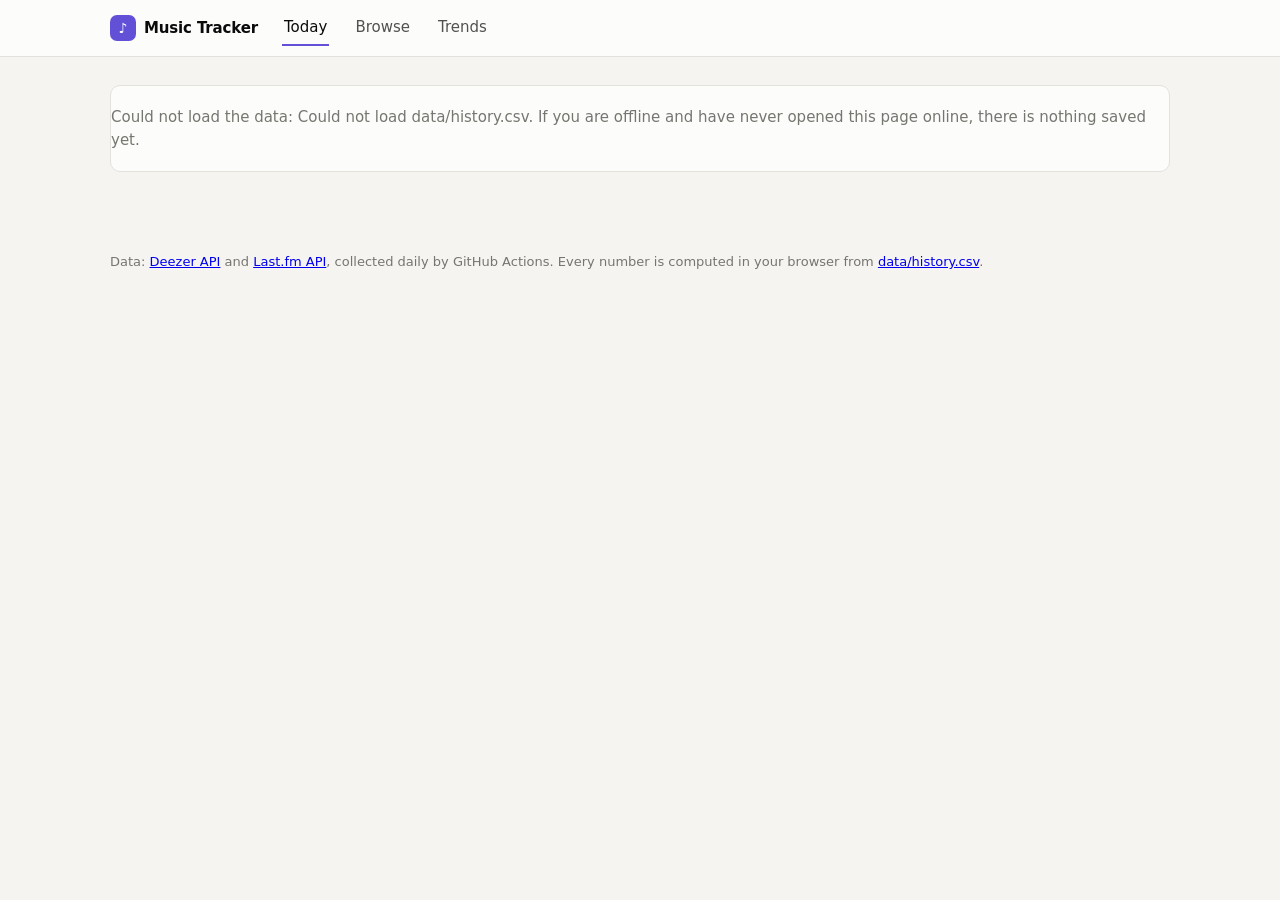
==== site/index.html @ 7ea9a16c "Add shared layout, charts and the Today page Co-Authored-By: Claude Opus 5.5 <noreply@anthropic.com>" ====
<!DOCTYPE html>
<html lang="en">
<head>
  <meta charset="utf-8">
  <meta name="viewport" content="width=device-width, initial-scale=1">
  <title>Today · Music Tracker</title>
  <meta name="description" content="Daily Deezer and Last.fm numbers for 15 artists.">
  <meta name="theme-color" content="#6250d6">
  <link rel="manifest" href="manifest.webmanifest">
  <link rel="icon" href="icons/icon.svg" type="image/svg+xml">
  <link rel="apple-touch-icon" href="icons/icon-192.png">
  <link rel="stylesheet" href="css/style.css">
</head>
<body>
  <main id="app"><p class="muted">Loading…</p></main>
  <footer>Data: <a href="https://developers.deezer.com/api">Deezer API</a> and <a href="https://www.last.fm/api">Last.fm API</a>, collected daily by GitHub Actions. Every number is computed in your browser from <a href="data/history.csv">data/history.csv</a>.</footer>
  <script type="module" src="js/today.js"></script>
</body>
</html>
---- site/css/style.css ----
/* One set of fonts and colors for all three pages. */
:root {
  color-scheme: light;
  --font: "Inter", "Segoe UI", system-ui, -apple-system, Roboto, Helvetica, Arial, sans-serif;
  --mono: ui-monospace, "SF Mono", Menlo, Consolas, monospace;
  --bg: #f5f4f1;
  --surface-1: #fcfcfb;
  --border: #e3e1dc;
  --grid: #ebe9e4;
  --text-primary: #0b0b0b;
  --text-secondary: #52514e;
  --text-muted: #77756f;
  --accent: #6250d6;
  --accent-ink: #ffffff;
  --up: #1a7f37;
  --down: #c4342f;
  --good: #1a7f37;
  --critical: #c4342f;
  --series-1: #2a78d6; --series-2: #eb6834; --series-3: #1baf7a; --series-4: #eda100;
  --series-5: #e87ba4; --series-6: #008300; --series-7: #6250d6; --series-8: #e34948;
  --star: #e0a100;
  --radius: 10px;
}
@media (prefers-color-scheme: dark) {
  :root {
    color-scheme: dark;
    --bg: #121211;
    --surface-1: #1a1a19;
    --border: #2f2f2c;
    --grid: #2a2a28;
    --text-primary: #f0efec;
    --text-secondary: #c3c2b7;
    --text-muted: #98978f;
    --accent: #9085e9;
    --accent-ink: #121211;
    --up: #4cc26a;
    --down: #ef7470;
    --good: #4cc26a;
    --critical: #ef7470;
    --series-1: #3987e5; --series-2: #d95926; --series-3: #199e70; --series-4: #c98500;
    --series-5: #d55181; --series-6: #0ca30c; --series-7: #9085e9; --series-8: #e66767;
  }
}

* { box-sizing: border-box; }
html, body { margin: 0; }
body {
  font-family: var(--font);
  background: var(--bg);
  color: var(--text-primary);
  line-height: 1.5;
  font-size: 15px;
}

/* Navigation bar (shared, injected by common.js) */
.nav {
  position: sticky; top: 0; z-index: 10;
  background: var(--surface-1);
  border-bottom: 1px solid var(--border);
}
.nav-inner {
  max-width: 1100px; margin: 0 auto; padding: 0 20px;
  display: flex; align-items: center; gap: 24px; height: 56px;
}
.brand { font-weight: 700; letter-spacing: -0.01em; color: var(--text-primary); text-decoration: none; display: flex; align-items: center; gap: 8px; }
.brand-mark { width: 26px; height: 26px; border-radius: 7px; background: var(--accent); display: grid; place-items: center; color: var(--accent-ink); font-size: 14px; }
.nav a.tab { color: var(--text-secondary); text-decoration: none; padding: 6px 2px; border-bottom: 2px solid transparent; font-weight: 500; }
.nav a.tab:hover { color: var(--text-primary); }
.nav a.tab[aria-current="page"] { color: var(--text-primary); border-bottom-color: var(--accent); }
.nav .spacer { flex: 1; }
.offline-badge { font-size: 12px; color: var(--text-secondary); border: 1px solid var(--border); border-radius: 999px; padding: 2px 10px; display: none; }
body.offline .offline-badge { display: inline-block; }

main { max-width: 1100px; margin: 0 auto; padding: 28px 20px 60px; }
h1 { font-size: 28px; letter-spacing: -0.02em; margin: 0 0 4px; }
h2 { font-size: 19px; letter-spacing: -0.01em; margin: 0 0 8px; }
.lede { color: var(--text-secondary); margin: 0 0 24px; }
.muted { color: var(--text-muted); }
.small { font-size: 13px; }

.card {
  background: var(--surface-1);
  border: 1px solid var(--border);
  border-radius: var(--radius);
  padding: 18px 20px;
  margin-bottom: 20px;
}

/* Stat tiles */
.tiles { display: grid; grid-template-columns: repeat(auto-fit, minmax(160px, 1fr)); gap: 12px; margin-bottom: 20px; }
.tile { background: var(--surface-1); border: 1px solid var(--border); border-radius: var(--radius); padding: 14px 16px; }
.tile .label { font-size: 12px; color: var(--text-secondary); text-transform: uppercase; letter-spacing: .04em; }
.tile .value { font-size: 26px; font-weight: 650; letter-spacing: -0.02em; font-variant-numeric: tabular-nums; }
.tile .sub { font-size: 13px; color: var(--text-muted); }

/* Source status */
.sources { display: flex; flex-wrap: wrap; gap: 10px; }
.source { display: flex; align-items: center; gap: 8px; border: 1px solid var(--border); border-radius: 999px; padding: 4px 12px 4px 8px; }
.dot { width: 18px; height: 18px; border-radius: 50%; display: grid; place-items: center; font-size: 11px; color: #fff; font-weight: 700; }
.dot.ok { background: var(--good); }
.dot.fail { background: var(--critical); }

/* Tables */
.table-wrap { overflow-x: auto; }
table { width: 100%; border-collapse: collapse; font-variant-numeric: tabular-nums; }
th, td { text-align: left; padding: 8px 10px; border-bottom: 1px solid var(--grid); white-space: nowrap; }
th { font-size: 12px; text-transform: uppercase; letter-spacing: .04em; color: var(--text-secondary); font-weight: 600; }
td.num, th.num { text-align: right; }
tr:last-child td { border-bottom: none; }
.delta { font-size: 12px; display: block; }
.delta.up { color: var(--up); }
.delta.down { color: var(--down); }
.delta.flat { color: var(--text-muted); }
th.sortable { cursor: pointer; user-select: none; }
th.sortable:hover { color: var(--text-primary); }
th .arrow { display: inline-block; width: 1em; color: var(--accent); }
.genre-pill { font-size: 12px; border: 1px solid var(--border); border-radius: 999px; padding: 1px 8px; color: var(--text-secondary); }

/* Controls */
.controls { display: flex; flex-wrap: wrap; gap: 12px; align-items: end; margin-bottom: 16px; }
.control { display: flex; flex-direction: column; gap: 4px; font-size: 12px; color: var(--text-secondary); }
input[type="search"], select {
  font: inherit; font-size: 14px; color: var(--text-primary);
  background: var(--surface-1); border: 1px solid var(--border); border-radius: 8px; padding: 7px 10px; min-width: 150px;
}
input[type="search"] { min-width: 220px; }
.check { display: flex; align-items: center; gap: 6px; font-size: 14px; color: var(--text-primary); }
button { font: inherit; }
.star-btn { background: none; border: none; cursor: pointer; font-size: 20px; line-height: 1; color: var(--text-muted); padding: 2px 4px; }
.star-btn[aria-pressed="true"] { color: var(--star); }
.chips { display: flex; flex-wrap: wrap; gap: 6px; }
.chip { display: inline-flex; align-items: center; gap: 6px; border: 1px solid var(--border); border-radius: 999px; padding: 3px 10px; font-size: 13px; cursor: pointer; background: var(--surface-1); color: var(--text-secondary); }
.chip[aria-pressed="true"] { color: var(--text-primary); border-color: var(--text-secondary); }
.chip .swatch { width: 10px; height: 10px; border-radius: 3px; background: var(--grid); }

/* Charts */
.chart { position: relative; width: 100%; }
.chart svg { display: block; width: 100%; height: auto; overflow: visible; }
.chart text { font-family: var(--font); fill: var(--text-secondary); font-size: 12px; }
.chart .axis line, .chart .grid line { stroke: var(--grid); }
.chart .baseline { stroke: var(--text-muted); }
.legend { display: flex; flex-wrap: wrap; gap: 12px; font-size: 13px; color: var(--text-secondary); margin: 8px 0 0; }
.legend span::before { content: ""; display: inline-block; width: 10px; height: 10px; border-radius: 3px; margin-right: 6px; background: var(--c); vertical-align: -1px; }
.tooltip {
  position: absolute; pointer-events: none; z-index: 5;
  background: var(--surface-1); color: var(--text-primary);
  border: 1px solid var(--border); border-radius: 8px; padding: 8px 10px;
  box-shadow: 0 4px 16px rgba(0,0,0,.12); font-size: 13px; min-width: 140px;
  opacity: 0; transition: opacity .08s;
}
.tooltip .t-title { font-weight: 600; margin-bottom: 4px; }
.tooltip .t-row { display: flex; gap: 8px; justify-content: space-between; font-variant-numeric: tabular-nums; }
.tooltip .t-key::before { content: ""; display: inline-block; width: 8px; height: 8px; border-radius: 2px; background: var(--c); margin-right: 6px; }

/* Trends findings */
.finding h2 { font-size: 20px; }
.finding p { color: var(--text-secondary); max-width: 75ch; }
.finding .how { font-size: 13px; color: var(--text-muted); }
details summary { cursor: pointer; color: var(--text-secondary); font-size: 13px; margin-top: 8px; }

.empty { color: var(--text-muted); padding: 20px 0; }
footer { max-width: 1100px; margin: 0 auto; padding: 0 20px 40px; color: var(--text-muted); font-size: 13px; }
@media (max-width: 640px) {
  .nav-inner { gap: 14px; }
  .brand span.name { display: none; }
}
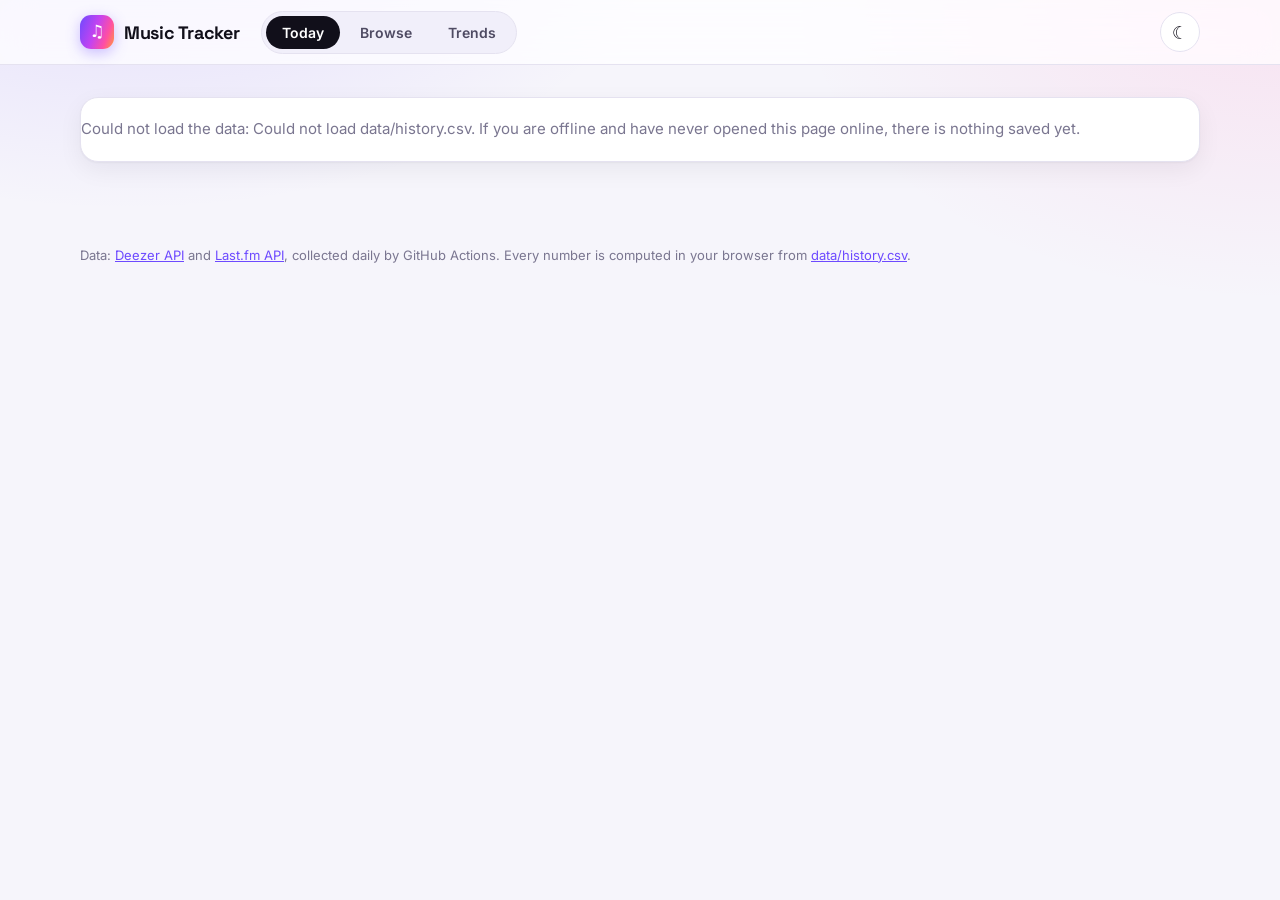
==== commit eede7715: "Redesign: new fonts, light and dark themes with a toggle, artist pop-up card Co-Authored-By: Claude " ====
--- a/site/index.html
+++ b/site/index.html
@@ -5,10 +5,20 @@
   <meta name="viewport" content="width=device-width, initial-scale=1">
   <title>Today · Music Tracker</title>
   <meta name="description" content="Daily Deezer and Last.fm numbers for 15 artists.">
-  <meta name="theme-color" content="#6250d6">
+  <meta name="theme-color" content="#0b0a12">
   <link rel="manifest" href="manifest.webmanifest">
   <link rel="icon" href="icons/icon.svg" type="image/svg+xml">
   <link rel="apple-touch-icon" href="icons/icon-192.png">
+  <script>
+    // Apply the saved theme (or the system's) before the page paints, so there is no flash.
+    (function () {
+      var t = null;
+      try { t = JSON.parse(localStorage.getItem("music-tracker-theme")); } catch (e) {}
+      if (t !== "light" && t !== "dark") t = matchMedia("(prefers-color-scheme: dark)").matches ? "dark" : "light";
+      document.documentElement.dataset.theme = t;
+    })();
+  </script>
+  <link rel="preload" href="fonts/space-grotesk.woff2" as="font" type="font/woff2" crossorigin>
   <link rel="stylesheet" href="css/style.css">
 </head>
 <body>
--- a/site/css/style.css
+++ b/site/css/style.css
@@ -1,166 +1,363 @@
-/* One set of fonts and colors for all three pages. */
-:root {
+/* One set of fonts and colors for all three pages, in a light and a dark theme.
+   The theme is set on <html data-theme="light|dark"> by the small script in each page's <head>. */
+@font-face { font-family: "Inter"; src: url("../fonts/inter.woff2") format("woff2"); font-weight: 100 900; font-display: swap; }
+@font-face { font-family: "Space Grotesk"; src: url("../fonts/space-grotesk.woff2") format("woff2"); font-weight: 300 700; font-display: swap; }
+
+:root, [data-theme="light"] {
   color-scheme: light;
-  --font: "Inter", "Segoe UI", system-ui, -apple-system, Roboto, Helvetica, Arial, sans-serif;
-  --mono: ui-monospace, "SF Mono", Menlo, Consolas, monospace;
-  --bg: #f5f4f1;
-  --surface-1: #fcfcfb;
-  --border: #e3e1dc;
-  --grid: #ebe9e4;
-  --text-primary: #0b0b0b;
-  --text-secondary: #52514e;
-  --text-muted: #77756f;
-  --accent: #6250d6;
+  --font: "Inter", system-ui, -apple-system, "Segoe UI", Roboto, sans-serif;
+  --display: "Space Grotesk", "Inter", system-ui, sans-serif;
+  --bg: #f6f5fb;
+  --bg-glow-1: rgba(124, 92, 255, .16);
+  --bg-glow-2: rgba(255, 92, 168, .12);
+  --surface-1: #ffffff;
+  --surface-2: #f1effa;
+  --nav-bg: rgba(255, 255, 255, .72);
+  --border: #e5e2f0;
+  --grid: #ece9f5;
+  --text-primary: #110f1a;
+  --text-secondary: #4f4b63;
+  --text-muted: #7a7690;
+  --accent: #6d4aff;
+  --accent-2: #ff4fa3;
+  --accent-3: #ff9a3c;
   --accent-ink: #ffffff;
-  --up: #1a7f37;
-  --down: #c4342f;
-  --good: #1a7f37;
-  --critical: #c4342f;
+  --grad: linear-gradient(110deg, #6d4aff 0%, #c443f0 45%, #ff4fa3 75%, #ff9a3c 100%);
+  --up: #12804a;
+  --down: #d1335b;
+  --up-bg: rgba(18, 128, 74, .10);
+  --down-bg: rgba(209, 51, 91, .10);
+  --good: #12804a;
+  --critical: #d1335b;
   --series-1: #2a78d6; --series-2: #eb6834; --series-3: #1baf7a; --series-4: #eda100;
   --series-5: #e87ba4; --series-6: #008300; --series-7: #6250d6; --series-8: #e34948;
-  --star: #e0a100;
-  --radius: 10px;
-}
-@media (prefers-color-scheme: dark) {
-  :root {
-    color-scheme: dark;
-    --bg: #121211;
-    --surface-1: #1a1a19;
-    --border: #2f2f2c;
-    --grid: #2a2a28;
-    --text-primary: #f0efec;
-    --text-secondary: #c3c2b7;
-    --text-muted: #98978f;
-    --accent: #9085e9;
-    --accent-ink: #121211;
-    --up: #4cc26a;
-    --down: #ef7470;
-    --good: #4cc26a;
-    --critical: #ef7470;
-    --series-1: #3987e5; --series-2: #d95926; --series-3: #199e70; --series-4: #c98500;
-    --series-5: #d55181; --series-6: #0ca30c; --series-7: #9085e9; --series-8: #e66767;
-  }
+  --star: #f5a400;
+  --shadow: 0 1px 2px rgba(17, 15, 26, .04), 0 8px 24px rgba(17, 15, 26, .06);
+  --shadow-lift: 0 2px 4px rgba(17, 15, 26, .06), 0 16px 40px rgba(17, 15, 26, .12);
+  --radius: 18px;
+}
+[data-theme="dark"] {
+  color-scheme: dark;
+  --bg: #0b0a12;
+  --bg-glow-1: rgba(124, 92, 255, .22);
+  --bg-glow-2: rgba(255, 79, 163, .14);
+  --surface-1: #15131f;
+  --surface-2: #1d1a2b;
+  --nav-bg: rgba(11, 10, 18, .7);
+  --border: #2a2640;
+  --grid: #24213a;
+  --text-primary: #f4f2fb;
+  --text-secondary: #c2bed6;
+  --text-muted: #8e89a6;
+  --accent: #9b85ff;
+  --accent-2: #ff6fb5;
+  --accent-ink: #0b0a12;
+  --grad: linear-gradient(110deg, #8f78ff 0%, #d264f5 45%, #ff6fb5 75%, #ffb066 100%);
+  --up: #3ddc84;
+  --down: #ff6b8b;
+  --up-bg: rgba(61, 220, 132, .12);
+  --down-bg: rgba(255, 107, 139, .12);
+  --good: #3ddc84;
+  --critical: #ff6b8b;
+  --series-1: #3987e5; --series-2: #d95926; --series-3: #199e70; --series-4: #c98500;
+  --series-5: #d55181; --series-6: #0ca30c; --series-7: #9085e9; --series-8: #e66767;
+  --shadow: 0 1px 2px rgba(0, 0, 0, .3), 0 8px 24px rgba(0, 0, 0, .25);
+  --shadow-lift: 0 2px 6px rgba(0, 0, 0, .4), 0 18px 44px rgba(0, 0, 0, .45);
 }
 
 * { box-sizing: border-box; }
 html, body { margin: 0; }
 body {
   font-family: var(--font);
-  background: var(--bg);
+  background:
+    radial-gradient(900px 500px at 10% -10%, var(--bg-glow-1), transparent 60%),
+    radial-gradient(800px 500px at 100% 0%, var(--bg-glow-2), transparent 60%),
+    var(--bg);
+  background-attachment: fixed;
   color: var(--text-primary);
   line-height: 1.5;
   font-size: 15px;
-}
-
-/* Navigation bar (shared, injected by common.js) */
+  -webkit-font-smoothing: antialiased;
+  transition: background-color .3s, color .3s;
+}
+a { color: var(--accent); }
+code { font-family: ui-monospace, Menlo, Consolas, monospace; font-size: .9em; background: var(--surface-2); padding: 1px 6px; border-radius: 6px; }
+
+/* ---------- navigation ---------- */
 .nav {
-  position: sticky; top: 0; z-index: 10;
-  background: var(--surface-1);
+  position: sticky; top: 0; z-index: 30;
+  background: var(--nav-bg);
+  backdrop-filter: saturate(1.6) blur(16px);
+  -webkit-backdrop-filter: saturate(1.6) blur(16px);
   border-bottom: 1px solid var(--border);
 }
-.nav-inner {
-  max-width: 1100px; margin: 0 auto; padding: 0 20px;
-  display: flex; align-items: center; gap: 24px; height: 56px;
-}
-.brand { font-weight: 700; letter-spacing: -0.01em; color: var(--text-primary); text-decoration: none; display: flex; align-items: center; gap: 8px; }
-.brand-mark { width: 26px; height: 26px; border-radius: 7px; background: var(--accent); display: grid; place-items: center; color: var(--accent-ink); font-size: 14px; }
-.nav a.tab { color: var(--text-secondary); text-decoration: none; padding: 6px 2px; border-bottom: 2px solid transparent; font-weight: 500; }
+.nav-inner { max-width: 1160px; margin: 0 auto; padding: 0 20px; display: flex; align-items: center; gap: 8px; height: 64px; }
+.brand { font-family: var(--display); font-weight: 700; font-size: 18px; letter-spacing: -0.02em; color: var(--text-primary); text-decoration: none; display: flex; align-items: center; gap: 10px; margin-right: 14px; }
+.brand-mark { width: 34px; height: 34px; border-radius: 11px; background: var(--grad); display: grid; place-items: center; color: #fff; font-size: 17px; box-shadow: 0 4px 14px rgba(109, 74, 255, .35); }
+.tabs { display: flex; gap: 4px; background: var(--surface-2); padding: 4px; border-radius: 999px; border: 1px solid var(--border); }
+.nav a.tab { color: var(--text-secondary); text-decoration: none; padding: 6px 16px; border-radius: 999px; font-weight: 600; font-size: 14px; transition: color .15s, background .15s; }
 .nav a.tab:hover { color: var(--text-primary); }
-.nav a.tab[aria-current="page"] { color: var(--text-primary); border-bottom-color: var(--accent); }
+.nav a.tab[aria-current="page"] { color: var(--accent-ink); background: var(--text-primary); }
+[data-theme="dark"] .nav a.tab[aria-current="page"] { background: var(--text-primary); color: #0b0a12; }
 .nav .spacer { flex: 1; }
-.offline-badge { font-size: 12px; color: var(--text-secondary); border: 1px solid var(--border); border-radius: 999px; padding: 2px 10px; display: none; }
+.offline-badge { font-size: 12px; color: var(--text-secondary); border: 1px solid var(--border); border-radius: 999px; padding: 3px 10px; display: none; }
 body.offline .offline-badge { display: inline-block; }
-
-main { max-width: 1100px; margin: 0 auto; padding: 28px 20px 60px; }
-h1 { font-size: 28px; letter-spacing: -0.02em; margin: 0 0 4px; }
-h2 { font-size: 19px; letter-spacing: -0.01em; margin: 0 0 8px; }
-.lede { color: var(--text-secondary); margin: 0 0 24px; }
+.icon-btn {
+  width: 40px; height: 40px; border-radius: 999px; border: 1px solid var(--border);
+  background: var(--surface-1); color: var(--text-primary); cursor: pointer;
+  display: grid; place-items: center; font-size: 18px; transition: transform .2s, background .2s;
+}
+.icon-btn:hover { transform: rotate(-12deg) scale(1.06); }
+.icon-btn:focus-visible, button:focus-visible, a:focus-visible, select:focus-visible, input:focus-visible { outline: 2px solid var(--accent); outline-offset: 2px; }
+
+/* ---------- layout ---------- */
+main { max-width: 1160px; margin: 0 auto; padding: 32px 20px 64px; }
+h1 { font-family: var(--display); font-size: clamp(34px, 5vw, 52px); line-height: 1.05; letter-spacing: -0.035em; margin: 0 0 10px; }
+.grad-text { background: var(--grad); -webkit-background-clip: text; background-clip: text; color: transparent; }
+h2 { font-family: var(--display); font-size: 21px; letter-spacing: -0.02em; margin: 0 0 6px; }
+.lede { color: var(--text-secondary); margin: 0 0 26px; font-size: 16px; max-width: 75ch; }
 .muted { color: var(--text-muted); }
 .small { font-size: 13px; }
+.eyebrow { font-size: 12px; font-weight: 700; letter-spacing: .08em; text-transform: uppercase; color: var(--text-muted); }
 
 .card {
   background: var(--surface-1);
   border: 1px solid var(--border);
   border-radius: var(--radius);
-  padding: 18px 20px;
+  padding: 22px 24px;
   margin-bottom: 20px;
-}
-
-/* Stat tiles */
-.tiles { display: grid; grid-template-columns: repeat(auto-fit, minmax(160px, 1fr)); gap: 12px; margin-bottom: 20px; }
-.tile { background: var(--surface-1); border: 1px solid var(--border); border-radius: var(--radius); padding: 14px 16px; }
-.tile .label { font-size: 12px; color: var(--text-secondary); text-transform: uppercase; letter-spacing: .04em; }
-.tile .value { font-size: 26px; font-weight: 650; letter-spacing: -0.02em; font-variant-numeric: tabular-nums; }
+  box-shadow: var(--shadow);
+}
+.card-head { display: flex; justify-content: space-between; align-items: baseline; gap: 12px; flex-wrap: wrap; margin-bottom: 12px; }
+
+.live { display: inline-flex; align-items: center; gap: 8px; font-size: 13px; font-weight: 600; color: var(--text-secondary); background: var(--surface-1); border: 1px solid var(--border); padding: 5px 12px 5px 10px; border-radius: 999px; }
+.live .pulse { width: 8px; height: 8px; border-radius: 50%; background: var(--good); box-shadow: 0 0 0 0 var(--good); animation: pulse 2s infinite; }
+@keyframes pulse { 0% { box-shadow: 0 0 0 0 color-mix(in srgb, var(--good) 60%, transparent); } 70% { box-shadow: 0 0 0 8px transparent; } 100% { box-shadow: 0 0 0 0 transparent; } }
+
+/* ---------- avatars ---------- */
+.avatar { width: 40px; height: 40px; border-radius: 50%; object-fit: cover; flex: none; background: var(--surface-2); display: inline-grid; place-items: center; font-family: var(--display); font-weight: 700; color: var(--text-secondary); font-size: 14px; }
+.avatar.lg { width: 76px; height: 76px; font-size: 26px; }
+.avatar.xl { width: 104px; height: 104px; font-size: 34px; }
+.avatar.sm { width: 28px; height: 28px; font-size: 11px; }
+.avatar.xs { width: 20px; height: 20px; font-size: 9px; }
+.ring { padding: 3px; border-radius: 50%; background: var(--grad); display: inline-flex; }
+.ring .avatar { border: 3px solid var(--surface-1); }
+.who { display: flex; align-items: center; gap: 12px; min-width: 0; }
+.who .name { font-weight: 650; }
+.clickable { cursor: pointer; }
+
+/* ---------- spotlight (Today) ---------- */
+.spotlight { display: grid; grid-template-columns: 1.4fr 1fr 1fr; gap: 16px; margin-bottom: 20px; }
+.spot {
+  position: relative; overflow: hidden;
+  background: var(--surface-1); border: 1px solid var(--border); border-radius: var(--radius);
+  padding: 22px; box-shadow: var(--shadow); cursor: pointer;
+  transition: transform .2s ease, box-shadow .2s ease;
+}
+.spot:hover { transform: translateY(-3px); box-shadow: var(--shadow-lift); }
+.spot.hero { background: var(--grad); color: #fff; border: none; }
+.spot.hero .eyebrow, .spot.hero .muted { color: rgba(255, 255, 255, .85); }
+.spot.hero .ring { background: rgba(255, 255, 255, .9); }
+.spot.hero .ring .avatar { border-color: transparent; }
+.spot .big { font-family: var(--display); font-size: 40px; font-weight: 700; letter-spacing: -0.03em; line-height: 1.05; margin: 14px 0 4px; font-variant-numeric: tabular-nums; }
+.spot.hero .big { font-size: 54px; }
+.spot .artist { font-family: var(--display); font-size: 20px; font-weight: 700; letter-spacing: -0.02em; }
+.spot.hero::after { content: ""; position: absolute; right: -40px; top: -40px; width: 140px; height: 140px; border-radius: 50%; background: radial-gradient(circle, rgba(255,255,255,.25), transparent 70%); }
+
+/* ---------- tiles ---------- */
+.tiles { display: grid; grid-template-columns: repeat(auto-fit, minmax(170px, 1fr)); gap: 14px; margin-bottom: 20px; }
+.tile { background: var(--surface-1); border: 1px solid var(--border); border-radius: var(--radius); padding: 16px 18px; box-shadow: var(--shadow); }
+.tile .label { font-size: 12px; color: var(--text-muted); text-transform: uppercase; letter-spacing: .06em; font-weight: 700; }
+.tile .value { font-family: var(--display); font-size: 34px; font-weight: 700; letter-spacing: -0.03em; font-variant-numeric: tabular-nums; }
 .tile .sub { font-size: 13px; color: var(--text-muted); }
 
-/* Source status */
+/* ---------- sources ---------- */
 .sources { display: flex; flex-wrap: wrap; gap: 10px; }
-.source { display: flex; align-items: center; gap: 8px; border: 1px solid var(--border); border-radius: 999px; padding: 4px 12px 4px 8px; }
-.dot { width: 18px; height: 18px; border-radius: 50%; display: grid; place-items: center; font-size: 11px; color: #fff; font-weight: 700; }
+.source { display: flex; align-items: center; gap: 10px; border: 1px solid var(--border); background: var(--surface-2); border-radius: 999px; padding: 6px 14px 6px 8px; }
+.dot { width: 22px; height: 22px; border-radius: 50%; display: grid; place-items: center; font-size: 12px; color: #fff; font-weight: 800; }
 .dot.ok { background: var(--good); }
 .dot.fail { background: var(--critical); }
 
-/* Tables */
-.table-wrap { overflow-x: auto; }
-table { width: 100%; border-collapse: collapse; font-variant-numeric: tabular-nums; }
-th, td { text-align: left; padding: 8px 10px; border-bottom: 1px solid var(--grid); white-space: nowrap; }
-th { font-size: 12px; text-transform: uppercase; letter-spacing: .04em; color: var(--text-secondary); font-weight: 600; }
-td.num, th.num { text-align: right; }
-tr:last-child td { border-bottom: none; }
-.delta { font-size: 12px; display: block; }
+/* ---------- movers list ---------- */
+.movers { display: grid; gap: 6px; }
+.mover {
+  display: grid; grid-template-columns: 28px minmax(170px, 1.3fr) minmax(120px, 1fr) 2fr auto; align-items: center; gap: 14px;
+  padding: 10px 12px; border-radius: 14px; cursor: pointer; transition: background .15s;
+}
+.mover:hover { background: var(--surface-2); }
+.mover .rank { font-family: var(--display); font-weight: 700; color: var(--text-muted); text-align: center; }
+.mover .meter { height: 10px; border-radius: 999px; background: var(--surface-2); overflow: hidden; }
+.mover .meter > span { display: block; height: 100%; border-radius: 999px; width: 0; transition: width .9s cubic-bezier(.2, .8, .2, 1); }
+.mover .meter > span.up { background: var(--up); }
+.mover .meter > span.down { background: var(--down); }
+.mover .vals { font-size: 13px; color: var(--text-muted); font-variant-numeric: tabular-nums; }
+.metric-chip { font-size: 12px; font-weight: 600; color: var(--text-secondary); background: var(--surface-2); border: 1px solid var(--border); border-radius: 999px; padding: 2px 10px; white-space: nowrap; justify-self: start; }
+
+/* change badges */
+.badge { display: inline-flex; align-items: center; gap: 4px; font-size: 12px; font-weight: 700; border-radius: 999px; padding: 2px 9px; font-variant-numeric: tabular-nums; white-space: nowrap; }
+.badge.up { color: var(--up); background: var(--up-bg); }
+.badge.down { color: var(--down); background: var(--down-bg); }
+.badge.flat { color: var(--text-muted); background: var(--surface-2); }
+.delta { font-size: 12px; display: block; margin-top: 2px; }
 .delta.up { color: var(--up); }
 .delta.down { color: var(--down); }
 .delta.flat { color: var(--text-muted); }
+
+/* ---------- tables ---------- */
+.table-wrap { overflow-x: auto; }
+table { width: 100%; border-collapse: collapse; font-variant-numeric: tabular-nums; }
+th, td { text-align: left; padding: 10px 12px; border-bottom: 1px solid var(--grid); white-space: nowrap; }
+th { font-size: 11px; text-transform: uppercase; letter-spacing: .07em; color: var(--text-muted); font-weight: 700; }
+td.num, th.num { text-align: right; }
+tr:last-child td { border-bottom: none; }
+tbody tr.clickable:hover td { background: var(--surface-2); }
 th.sortable { cursor: pointer; user-select: none; }
 th.sortable:hover { color: var(--text-primary); }
 th .arrow { display: inline-block; width: 1em; color: var(--accent); }
-.genre-pill { font-size: 12px; border: 1px solid var(--border); border-radius: 999px; padding: 1px 8px; color: var(--text-secondary); }
-
-/* Controls */
+.genre-pill { font-size: 12px; font-weight: 600; border-radius: 999px; padding: 2px 10px; color: var(--text-secondary); background: var(--surface-2); border: 1px solid var(--border); white-space: nowrap; }
+
+/* ---------- controls ---------- */
 .controls { display: flex; flex-wrap: wrap; gap: 12px; align-items: end; margin-bottom: 16px; }
-.control { display: flex; flex-direction: column; gap: 4px; font-size: 12px; color: var(--text-secondary); }
+.control { display: flex; flex-direction: column; gap: 6px; font-size: 12px; font-weight: 600; color: var(--text-muted); }
 input[type="search"], select {
   font: inherit; font-size: 14px; color: var(--text-primary);
-  background: var(--surface-1); border: 1px solid var(--border); border-radius: 8px; padding: 7px 10px; min-width: 150px;
-}
-input[type="search"] { min-width: 220px; }
-.check { display: flex; align-items: center; gap: 6px; font-size: 14px; color: var(--text-primary); }
+  background: var(--surface-2); border: 1px solid var(--border); border-radius: 12px; padding: 9px 12px; min-width: 150px;
+}
+.search { position: relative; }
+.search input { min-width: 260px; padding-left: 36px; }
+.search::before { content: "⌕"; position: absolute; left: 12px; bottom: 8px; font-size: 18px; color: var(--text-muted); }
+.kbd { font-family: ui-monospace, Menlo, monospace; font-size: 11px; border: 1px solid var(--border); border-bottom-width: 2px; border-radius: 6px; padding: 0 5px; color: var(--text-muted); }
+.check { display: flex; align-items: center; gap: 8px; font-size: 14px; color: var(--text-primary); font-weight: 600; cursor: pointer; }
 button { font: inherit; }
-.star-btn { background: none; border: none; cursor: pointer; font-size: 20px; line-height: 1; color: var(--text-muted); padding: 2px 4px; }
+.seg { display: inline-flex; background: var(--surface-2); border: 1px solid var(--border); border-radius: 999px; padding: 3px; }
+.seg button { border: none; background: none; color: var(--text-secondary); padding: 6px 14px; border-radius: 999px; cursor: pointer; font-weight: 600; font-size: 13px; }
+.seg button[aria-pressed="true"] { background: var(--surface-1); color: var(--text-primary); box-shadow: var(--shadow); }
+.chips { display: flex; flex-wrap: wrap; gap: 8px; }
+.chip {
+  display: inline-flex; align-items: center; gap: 8px; border: 1px solid var(--border); border-radius: 999px;
+  padding: 4px 12px 4px 5px; font-size: 13px; font-weight: 600; cursor: pointer; background: var(--surface-2); color: var(--text-secondary);
+  transition: transform .12s, border-color .15s, background .15s;
+}
+.chip.plain { padding: 6px 14px; }
+.chip:hover { transform: translateY(-1px); }
+.chip[aria-pressed="true"] { color: var(--text-primary); border-color: var(--text-primary); background: var(--surface-1); }
+.chip .swatch { width: 10px; height: 10px; border-radius: 3px; background: transparent; margin-right: -2px; }
+.star-btn { background: none; border: none; cursor: pointer; font-size: 22px; line-height: 1; color: var(--text-muted); padding: 4px; transition: transform .2s; }
+.star-btn:hover { transform: scale(1.15); }
 .star-btn[aria-pressed="true"] { color: var(--star); }
-.chips { display: flex; flex-wrap: wrap; gap: 6px; }
-.chip { display: inline-flex; align-items: center; gap: 6px; border: 1px solid var(--border); border-radius: 999px; padding: 3px 10px; font-size: 13px; cursor: pointer; background: var(--surface-1); color: var(--text-secondary); }
-.chip[aria-pressed="true"] { color: var(--text-primary); border-color: var(--text-secondary); }
-.chip .swatch { width: 10px; height: 10px; border-radius: 3px; background: var(--grid); }
-
-/* Charts */
+.star-btn.pop { animation: pop .45s ease; }
+@keyframes pop { 0% { transform: scale(1); } 40% { transform: scale(1.5) rotate(-15deg); } 100% { transform: scale(1); } }
+.btn {
+  display: inline-flex; align-items: center; gap: 8px; border: 1px solid var(--border); background: var(--surface-1); color: var(--text-primary);
+  padding: 8px 16px; border-radius: 999px; font-weight: 600; cursor: pointer;
+}
+.btn.primary { background: var(--text-primary); color: var(--bg); border-color: transparent; }
+
+/* ---------- artist cards (Browse) ---------- */
+.grid-cards { display: grid; grid-template-columns: repeat(auto-fill, minmax(250px, 1fr)); gap: 16px; }
+.acard {
+  position: relative; background: var(--surface-1); border: 1px solid var(--border); border-radius: var(--radius);
+  padding: 18px; box-shadow: var(--shadow); cursor: pointer;
+  transition: transform .2s ease, box-shadow .2s ease, border-color .2s;
+  animation: rise .4s ease both;
+}
+.acard:hover { transform: translateY(-4px); box-shadow: var(--shadow-lift); border-color: color-mix(in srgb, var(--accent) 40%, var(--border)); }
+.acard .star-btn { position: absolute; top: 12px; right: 10px; }
+.acard .name { font-family: var(--display); font-size: 18px; font-weight: 700; letter-spacing: -0.02em; }
+.acard .stats { display: grid; grid-template-columns: 1fr 1fr; gap: 10px 14px; margin: 14px 0 10px; }
+.acard .stat .k { font-size: 11px; color: var(--text-muted); font-weight: 700; text-transform: uppercase; letter-spacing: .05em; }
+.acard .stat .v { font-family: var(--display); font-size: 18px; font-weight: 700; font-variant-numeric: tabular-nums; }
+.acard .spark { height: 34px; margin-top: 8px; }
+.acard .spark svg { display: block; width: 100%; height: 34px; }
+.acard .track { font-size: 13px; color: var(--text-secondary); white-space: nowrap; overflow: hidden; text-overflow: ellipsis; }
+@keyframes rise { from { opacity: 0; transform: translateY(8px); } to { opacity: 1; transform: none; } }
+
+/* ---------- artist sheet (modal) ---------- */
+dialog.sheet {
+  border: 1px solid var(--border); border-radius: 26px; padding: 0; width: min(720px, calc(100vw - 24px));
+  background: var(--surface-1); color: var(--text-primary); box-shadow: var(--shadow-lift);
+}
+dialog.sheet::backdrop { background: rgba(8, 6, 16, .55); backdrop-filter: blur(6px); }
+dialog.sheet[open] { animation: sheetIn .28s cubic-bezier(.2, .8, .2, 1); }
+@keyframes sheetIn { from { opacity: 0; transform: translateY(24px) scale(.98); } to { opacity: 1; transform: none; } }
+.sheet-hero { position: relative; padding: 26px 26px 20px; background: var(--grad); color: #fff; display: flex; gap: 18px; align-items: center; }
+.sheet-hero .ring { background: rgba(255,255,255,.9); }
+.sheet-hero .ring .avatar { border-color: transparent; }
+.sheet-hero h2 { font-size: 30px; margin: 0; color: #fff; }
+.sheet-hero .genre-pill { background: rgba(255,255,255,.2); border-color: rgba(255,255,255,.35); color: #fff; }
+.sheet-hero .close { position: absolute; top: 14px; right: 14px; background: rgba(255,255,255,.2); border: none; color: #fff; }
+.sheet-hero .star-btn { color: rgba(255,255,255,.75); }
+.sheet-hero .star-btn[aria-pressed="true"] { color: #ffe08a; }
+.sheet-body { padding: 20px 26px 26px; }
+.sheet-stats { display: grid; grid-template-columns: 1fr 1fr; gap: 12px; }
+.sheet-stat { background: var(--surface-2); border-radius: 16px; padding: 14px 16px; }
+.sheet-stat .k { font-size: 12px; color: var(--text-muted); font-weight: 700; text-transform: uppercase; letter-spacing: .05em; }
+.sheet-stat .v { font-family: var(--display); font-size: 26px; font-weight: 700; font-variant-numeric: tabular-nums; letter-spacing: -0.02em; }
+.sheet-stat svg { display: block; width: 100%; height: 44px; margin-top: 6px; }
+.now-playing { display: flex; align-items: center; gap: 12px; margin-bottom: 16px; padding: 12px 14px; border-radius: 16px; background: var(--surface-2); }
+.eq { display: inline-flex; gap: 3px; align-items: flex-end; height: 18px; }
+.eq span { width: 4px; background: var(--accent-2); border-radius: 2px; animation: eq 1s ease-in-out infinite; }
+.eq span:nth-child(2) { animation-delay: .2s; } .eq span:nth-child(3) { animation-delay: .4s; } .eq span:nth-child(4) { animation-delay: .1s; }
+@keyframes eq { 0%, 100% { height: 4px; } 50% { height: 18px; } }
+
+/* ---------- leaderboard race (Trends) ---------- */
+.race { position: relative; }
+.race-row { position: absolute; left: 0; right: 0; height: 36px; display: grid; grid-template-columns: 28px 170px 1fr; align-items: center; gap: 10px; transition: transform .7s cubic-bezier(.2, .8, .2, 1); }
+.race-row .pos { font-family: var(--display); font-weight: 700; color: var(--text-muted); text-align: right; }
+.race-row .bar-wrap { position: relative; height: 26px; }
+.race-row .bar { height: 100%; border-radius: 0 8px 8px 0; background: var(--grad); transition: width .7s cubic-bezier(.2, .8, .2, 1); min-width: 2px; }
+.race-row .val { position: absolute; top: 50%; transform: translateY(-50%); font-size: 13px; font-weight: 700; font-variant-numeric: tabular-nums; color: var(--text-primary); transition: left .7s cubic-bezier(.2, .8, .2, 1); white-space: nowrap; padding-left: 8px; }
+.race-controls { display: flex; flex-wrap: wrap; align-items: center; gap: 12px; margin-bottom: 14px; }
+.race-controls input[type="range"] { flex: 1; min-width: 180px; accent-color: var(--accent); }
+.race-date { font-family: var(--display); font-weight: 700; font-size: 22px; min-width: 120px; font-variant-numeric: tabular-nums; }
+
+/* ---------- charts ---------- */
 .chart { position: relative; width: 100%; }
 .chart svg { display: block; width: 100%; height: auto; overflow: visible; }
-.chart text { font-family: var(--font); fill: var(--text-secondary); font-size: 12px; }
-.chart .axis line, .chart .grid line { stroke: var(--grid); }
+.chart text { font-family: var(--font); fill: var(--text-muted); font-size: 12px; }
+.chart .grid line { stroke: var(--grid); }
 .chart .baseline { stroke: var(--text-muted); }
-.legend { display: flex; flex-wrap: wrap; gap: 12px; font-size: 13px; color: var(--text-secondary); margin: 8px 0 0; }
+.legend { display: flex; flex-wrap: wrap; gap: 14px; font-size: 13px; color: var(--text-secondary); margin: 10px 0 0; }
 .legend span::before { content: ""; display: inline-block; width: 10px; height: 10px; border-radius: 3px; margin-right: 6px; background: var(--c); vertical-align: -1px; }
 .tooltip {
   position: absolute; pointer-events: none; z-index: 5;
   background: var(--surface-1); color: var(--text-primary);
-  border: 1px solid var(--border); border-radius: 8px; padding: 8px 10px;
-  box-shadow: 0 4px 16px rgba(0,0,0,.12); font-size: 13px; min-width: 140px;
-  opacity: 0; transition: opacity .08s;
-}
-.tooltip .t-title { font-weight: 600; margin-bottom: 4px; }
-.tooltip .t-row { display: flex; gap: 8px; justify-content: space-between; font-variant-numeric: tabular-nums; }
+  border: 1px solid var(--border); border-radius: 12px; padding: 10px 12px;
+  box-shadow: var(--shadow-lift); font-size: 13px; min-width: 150px;
+  opacity: 0; transition: opacity .1s;
+}
+.tooltip .t-title { font-weight: 700; margin-bottom: 4px; }
+.tooltip .t-row { display: flex; gap: 10px; justify-content: space-between; font-variant-numeric: tabular-nums; }
 .tooltip .t-key::before { content: ""; display: inline-block; width: 8px; height: 8px; border-radius: 2px; background: var(--c); margin-right: 6px; }
 
-/* Trends findings */
-.finding h2 { font-size: 20px; }
-.finding p { color: var(--text-secondary); max-width: 75ch; }
+/* ---------- findings ---------- */
+.finding h2 { font-size: 22px; }
+.finding p { color: var(--text-secondary); max-width: 78ch; }
 .finding .how { font-size: 13px; color: var(--text-muted); }
-details summary { cursor: pointer; color: var(--text-secondary); font-size: 13px; margin-top: 8px; }
+.finding .num-tag { font-family: var(--display); font-size: 12px; font-weight: 700; color: var(--accent); letter-spacing: .08em; }
+details summary { cursor: pointer; color: var(--text-secondary); font-size: 13px; margin-top: 10px; font-weight: 600; }
+
+/* ---------- toast ---------- */
+.toast-wrap { position: fixed; left: 50%; bottom: 24px; transform: translateX(-50%); z-index: 100; display: grid; gap: 8px; justify-items: center; pointer-events: none; }
+.toast { background: var(--text-primary); color: var(--bg); padding: 10px 18px; border-radius: 999px; font-weight: 600; font-size: 14px; box-shadow: var(--shadow-lift); animation: toastIn .25s ease, toastOut .3s ease 2.2s forwards; }
+@keyframes toastIn { from { opacity: 0; transform: translateY(12px); } to { opacity: 1; transform: none; } }
+@keyframes toastOut { to { opacity: 0; transform: translateY(8px); } }
 
 .empty { color: var(--text-muted); padding: 20px 0; }
-footer { max-width: 1100px; margin: 0 auto; padding: 0 20px 40px; color: var(--text-muted); font-size: 13px; }
+footer { max-width: 1160px; margin: 0 auto; padding: 0 20px 40px; color: var(--text-muted); font-size: 13px; }
+
+@media (max-width: 860px) {
+  .spotlight { grid-template-columns: 1fr; }
+  .mover { grid-template-columns: 24px 1fr auto; }
+  .mover .metric-chip, .mover .meter { display: none; }
+}
 @media (max-width: 640px) {
-  .nav-inner { gap: 14px; }
-  .brand span.name { display: none; }
-}
+  .brand .name { display: none; }
+  .nav a.tab { padding: 6px 11px; }
+  .sheet-stats { grid-template-columns: 1fr; }
+  .race-row { grid-template-columns: 22px 110px 1fr; }
+  .search input { min-width: 0; width: 100%; }
+}
+@media (prefers-reduced-motion: reduce) {
+  *, *::before, *::after { animation: none !important; transition: none !important; }
+}
